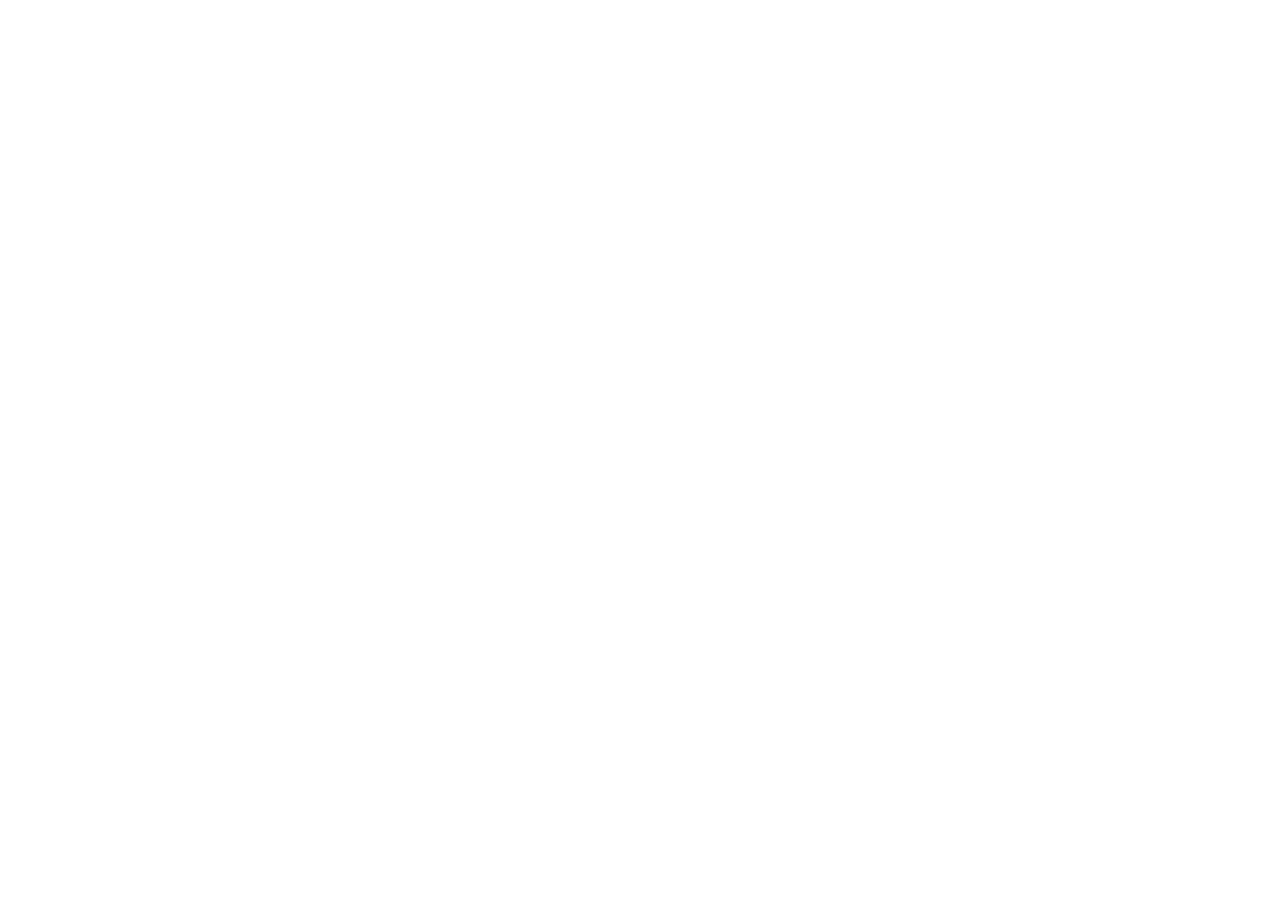
==== about.html @ 12aebdfc "Learn how to add links" ====
<!DOCTYPE html>
<html lang="en">
<head>
    <meta charset="UTF-8">
    <meta name="viewport" content="width=device-width, initial-scale=1.0">
    <title>About</title>
</head>
<body>
    
</body>
</html>
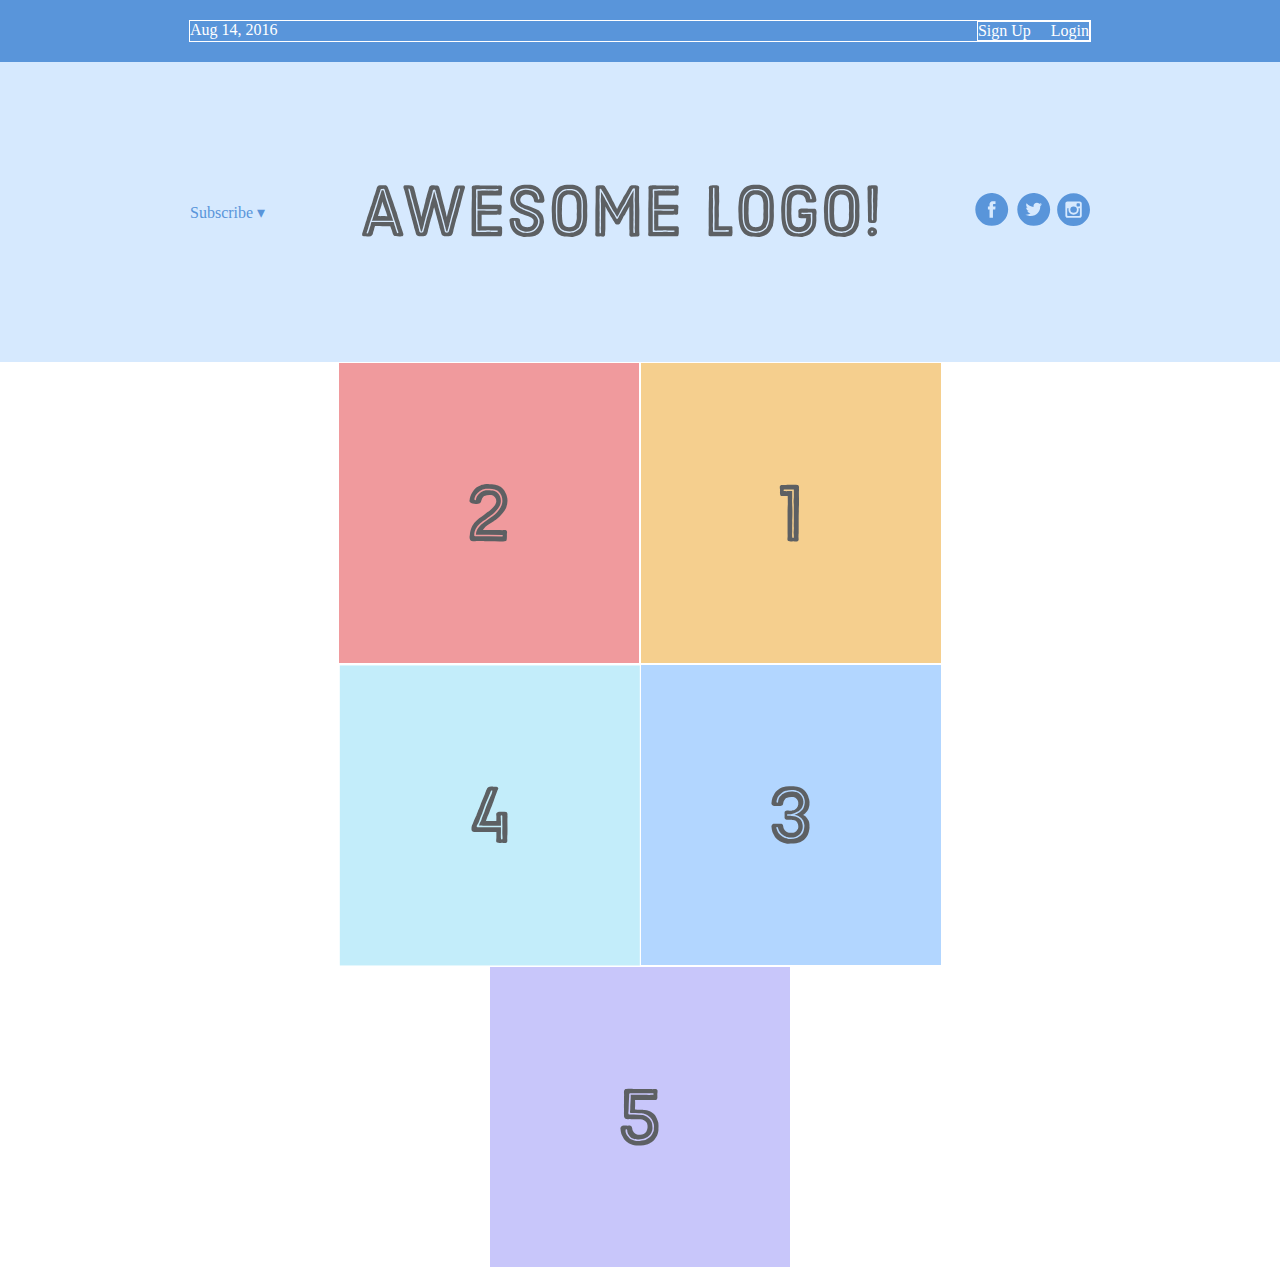
==== commit 011bf9f0: "web" ====
--- a/about.html
+++ b/about.html
@@ -1,11 +1,48 @@
 <!DOCTYPE html>
-<html lang="en">
-<head>
-    <meta charset="UTF-8">
-    <meta name="viewport" content="width=device-width, initial-scale=1.0">
-    <title>About</title>
-</head>
-<body>
-    
-</body>
+<html lang='en'>
+  <head>
+    <meta charset='UTF-8'/>
+    <title>Some Web Page</title>
+    <link rel='stylesheet' href='about.css'/>
+  </head>
+  <body>
+    <div class='menu-container'>
+      <div class='menu'>
+        <div class='date'>Aug 14, 2016</div>
+        <div class="links">
+        <div class='signup'>Sign Up</div> <!--nested now-->
+        <div class='login'>Login</div>
+
+      </div>
+    </div>
+    </div>
+
+    <div class='header-container'>
+        <div class='header'>
+          <div class='subscribe'>Subscribe &#9662;</div>
+          <div class='logo'><img src='images/awesome-logo.svg'/></div>
+          <div class='social'><img src='images/social-icons.svg'/></div>
+        </div>
+      </div>
+
+      <div class='photo-grid-container'>
+        <div class='photo-grid'>
+          <div class='photo-grid-item first-item'>
+            <img src='images/one.svg'/>
+          </div>
+          <div class='photo-grid-item'>
+            <img src='images/two.svg'/>
+          </div>
+          <div class='photo-grid-item'>
+            <img src='images/three.svg'/>
+          </div>
+          <div class='photo-grid-item'>
+            <img src='images/four.svg'/>
+          </div>
+          <div class='photo-grid-item last-item'>
+            <img src='images/five.svg'/>
+          </div>
+        </div>
+      </div>
+  </body>
 </html>--- a/about.css
+++ b/about.css
@@ -0,0 +1,66 @@
+* {
+    margin: 0;
+    padding: 0;
+ /*   box-sizing: border-box;*/
+  }
+  
+  .menu-container {
+    color: #fff;
+    background-color: #5995DA;  /* Blue */
+    padding: 20px 0;
+    display:flex;
+    justify-content: center;
+  }
+  
+  .menu {
+    border: 1px solid #fff;  /* For debugging */
+    width: 900px;
+    display:flex;
+    justify-content: space-between;
+  }
+
+  .links{
+    border:1px solid #fff;
+    display:flex;
+    justify-content: flex-end;
+  }
+
+  .login{
+    margin-left:20px;
+  }
+
+  .header-container {
+    color: #5995DA;
+    background-color: #D6E9FE;
+    display: flex;
+    justify-content: center;
+  }
+  
+  .header {
+    width: 900px;
+    height: 300px;
+    display: flex;
+    justify-content: space-between;
+    align-items: center;
+  }
+  
+  .photo-grid-container {
+    display: flex;
+    justify-content: center;
+  }
+  
+  .photo-grid {
+    width: 900px;
+    display: flex;
+    justify-content: center;
+    flex-wrap: wrap;
+    flex-direction: row-reverse;
+    align-items: center;
+  }
+  
+  .photo-grid-item {
+    border: 1px solid #fff;
+    width: 300px;
+    height: 300px;
+    
+  }
